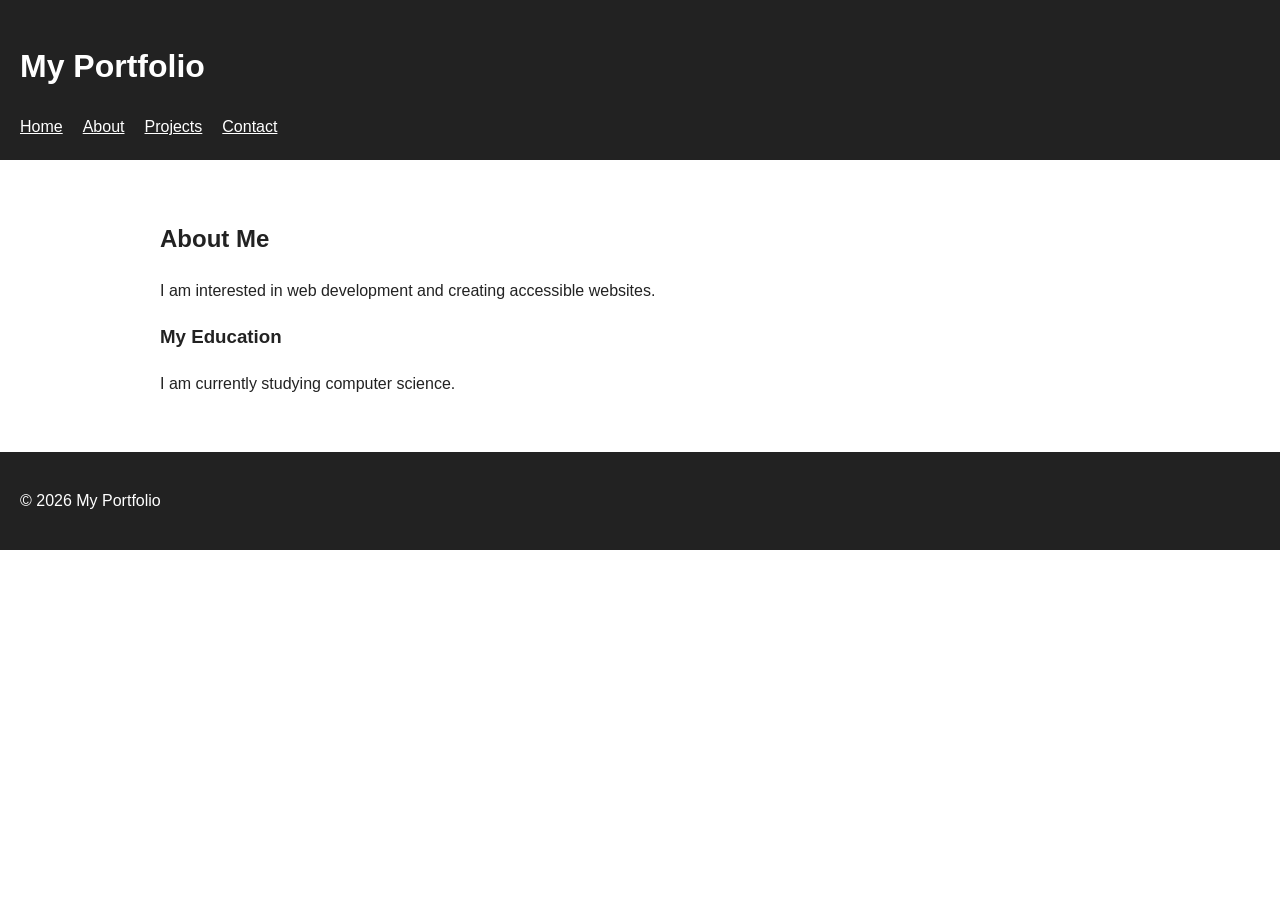
==== about.html @ e8b17d4b "Add files via upload" ====
<!DOCTYPE html>
<html lang="en">

<head>
    <meta charset="UTF-8">
    <meta name="viewport" content="width=device-width, initial-scale=1.0">

    <meta name="description"
          content="About me and my background">

    <title>About | My Portfolio</title>

    <link rel="stylesheet" href="style.css">
</head>

<body>

<header>

    <h1>My Portfolio</h1>

    <nav aria-label="Main navigation">
        <a href="index.html">Home</a>
        <a href="about.html" aria-current="page">About</a>
        <a href="projects.html">Projects</a>
        <a href="contact.html">Contact</a>
    </nav>

</header>

<main>

    <article>

        <h2>About Me</h2>

        <p>
            I am interested in web development and creating
            accessible websites.
        </p>

        <h3>My Education</h3>

        <p>
            I am currently studying computer science.
        </p>

    </article>

</main>

<footer>
    <p>&copy; 2026 My Portfolio</p>
</footer>

</body>
</html>
---- style.css ----
* {
    box-sizing: border-box;
}

body {
    font-family: Arial, sans-serif;
    line-height: 1.6;
    margin: 0;
    color: #222;
}

header,
footer {
    padding: 20px;
    background: #222;
    color: white;
}

nav {
    display: flex;
    gap: 20px;
}

nav a {
    color: white;
}

main {
    max-width: 1000px;
    margin: auto;
    padding: 40px 20px;
}

section {
    margin-bottom: 40px;
}

input,
textarea {
    width: 100%;
    max-width: 600px;
    padding: 10px;
    margin-top: 5px;
}

button {
    padding: 12px 20px;
    cursor: pointer;
}

a:focus,
button:focus,
input:focus,
textarea:focus {
    outline: 3px solid orange;
}

.skip-link {
    position: absolute;
    left: -9999px;
}

.skip-link:focus {
    left: 10px;
    top: 10px;
    background: black;
    color: white;
    padding: 10px;
}
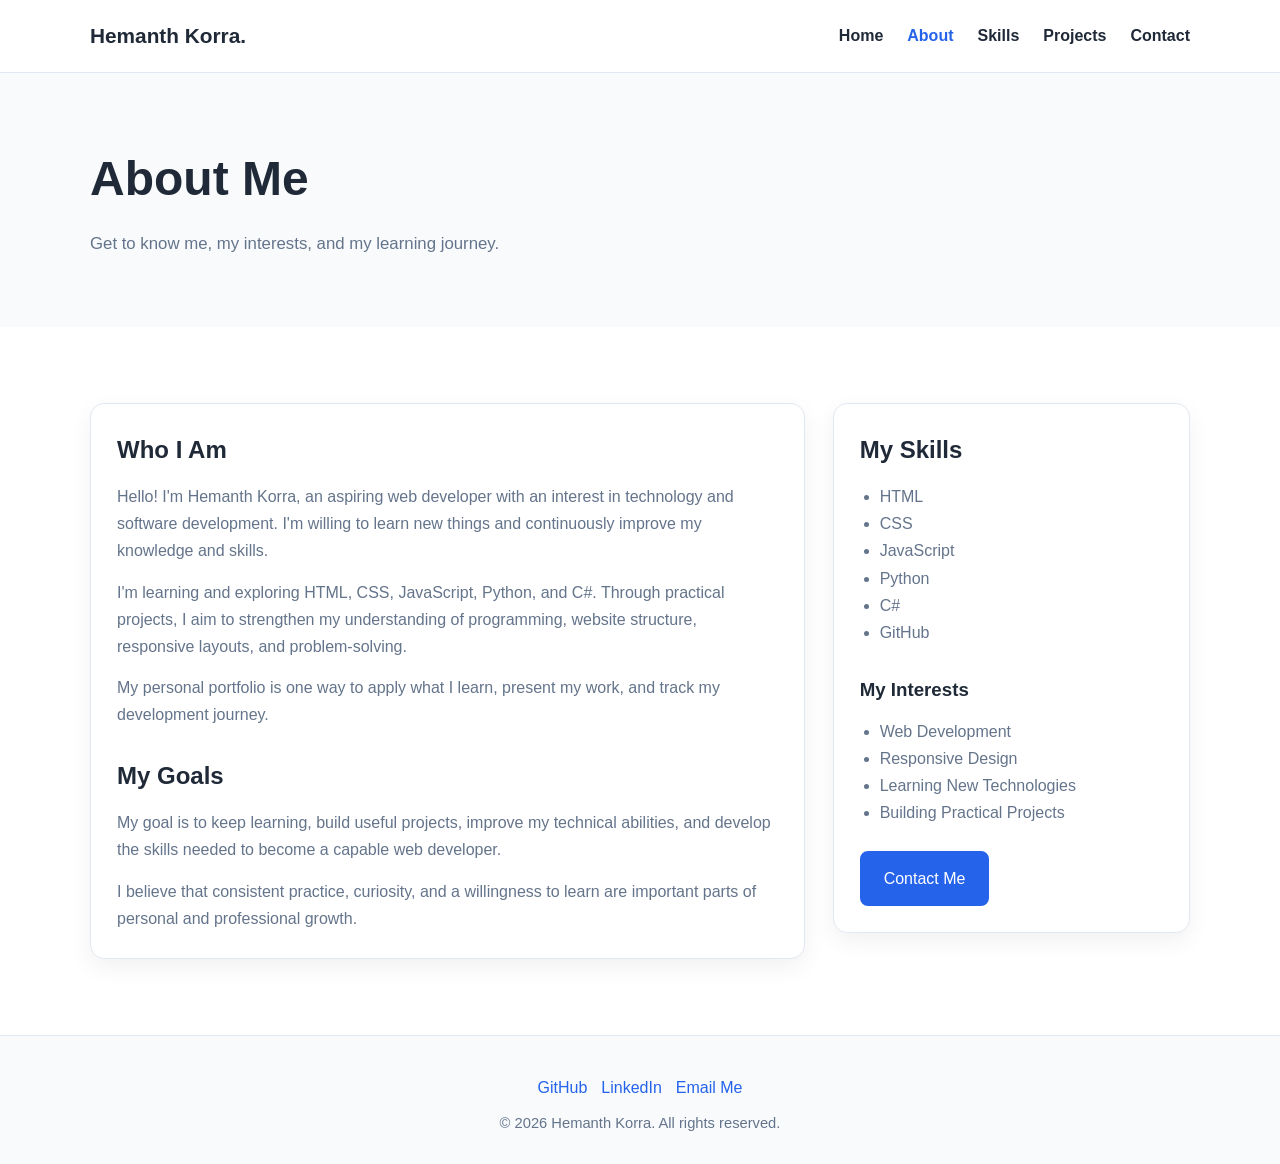
==== commit f1563719: "Add files via upload" ====
--- a/about.html
+++ b/about.html
@@ -1,57 +1,127 @@
+
 <!DOCTYPE html>
 <html lang="en">
-
 <head>
     <meta charset="UTF-8">
     <meta name="viewport" content="width=device-width, initial-scale=1.0">
-
-    <meta name="description"
-          content="About me and my background">
-
-    <title>About | My Portfolio</title>
-
+    <meta name="description" content="Learn about Hemanth Korra, an aspiring web developer willing to learn new things.">
+    <meta name="author" content="Hemanth Korra">
+    <title>About Me | Hemanth Korra</title>
     <link rel="stylesheet" href="style.css">
 </head>
-
 <body>
 
+<a class="skip-link" href="#main">Skip to main content</a>
+
 <header>
-
-    <h1>My Portfolio</h1>
-
-    <nav aria-label="Main navigation">
-        <a href="index.html">Home</a>
-        <a href="about.html" aria-current="page">About</a>
-        <a href="projects.html">Projects</a>
-        <a href="contact.html">Contact</a>
+    <nav class="navbar container" aria-label="Main navigation">
+        <a class="logo" href="index.html">Hemanth Korra.</a>
+        <ul class="nav-links">
+            <li><a href="index.html">Home</a></li>
+            <li><a href="about.html" aria-current="page">About</a></li>
+            <li><a href="index.html#skills">Skills</a></li>
+            <li><a href="index.html#projects">Projects</a></li>
+            <li><a href="contact.html">Contact</a></li>
+        </ul>
     </nav>
-
 </header>
 
-<main>
+<main id="main">
+    <section class="page-intro">
+        <div class="container">
+            <h1>About Me</h1>
+            <p class="section-description">
+                Get to know me, my interests, and my learning journey.
+            </p>
+        </div>
+    </section>
 
-    <article>
+    <section class="section">
+        <div class="container content-layout">
 
-        <h2>About Me</h2>
+            <article class="content-card">
+                <h2>Who I Am</h2>
 
-        <p>
-            I am interested in web development and creating
-            accessible websites.
-        </p>
+                <p>
+                    Hello! I'm Hemanth Korra, an aspiring web developer
+                    with an interest in technology and software development.
+                    I'm willing to learn new things and continuously improve
+                    my knowledge and skills.
+                </p>
 
-        <h3>My Education</h3>
+                <p>
+                    I'm learning and exploring HTML, CSS, JavaScript,
+                    Python, and C#. Through practical projects, I aim
+                    to strengthen my understanding of programming,
+                    website structure, responsive layouts, and
+                    problem-solving.
+                </p>
 
-        <p>
-            I am currently studying computer science.
-        </p>
+                <p>
+                    My personal portfolio is one way to apply what
+                    I learn, present my work, and track my development
+                    journey.
+                </p>
 
-    </article>
+                <h2 style="margin-top: 28px;">My Goals</h2>
 
+                <p>
+                    My goal is to keep learning, build useful projects,
+                    improve my technical abilities, and develop the
+                    skills needed to become a capable web developer.
+                </p>
+
+                <p>
+                    I believe that consistent practice, curiosity,
+                    and a willingness to learn are important parts
+                    of personal and professional growth.
+                </p>
+            </article>
+
+            <aside class="content-card">
+                <h2>My Skills</h2>
+
+                <ul class="interest-list">
+                    <li>HTML</li>
+                    <li>CSS</li>
+                    <li>JavaScript</li>
+                    <li>Python</li>
+                    <li>C#</li>
+                    <li>GitHub</li>
+                </ul>
+
+                <h3 style="margin-top: 28px;">My Interests</h3>
+
+                <ul class="interest-list">
+                    <li>Web Development</li>
+                    <li>Responsive Design</li>
+                    <li>Learning New Technologies</li>
+                    <li>Building Practical Projects</li>
+                </ul>
+
+                <p style="margin-top: 24px;">
+                    <a class="button" href="contact.html">Contact Me</a>
+                </p>
+            </aside>
+
+        </div>
+    </section>
 </main>
 
 <footer>
-    <p>&copy; 2026 My Portfolio</p>
+    <div class="container">
+        <div class="social-links">
+            <a href="https://github.com/korraHemanth17"
+               target="_blank" rel="noopener noreferrer">GitHub</a>
+
+            <a href="https://www.linkedin.com/in/korra-hemanth-225463419"
+               target="_blank" rel="noopener noreferrer">LinkedIn</a>
+
+            <a href="mailto:hemanthkorra17@gmail.com">Email Me</a>
+        </div>
+        <p>&copy; 2026 Hemanth Korra. All rights reserved.</p>
+    </div>
 </footer>
 
 </body>
-</html>+</html>
--- a/style.css
+++ b/style.css
@@ -1,69 +1,437 @@
+
+/* Hemanth Korra - Personal Portfolio */
+
+:root {
+    --primary: #2563eb;
+    --primary-hover: #1d4ed8;
+    --text: #1f2937;
+    --muted: #64748b;
+    --background: #ffffff;
+    --surface: #f8fafc;
+    --border: #e2e8f0;
+    --radius: 14px;
+    --shadow: 0 8px 24px rgba(15, 23, 42, 0.06);
+}
+
 * {
+    margin: 0;
+    padding: 0;
     box-sizing: border-box;
 }
 
+html {
+    scroll-behavior: smooth;
+    scroll-padding-top: 90px;
+}
+
 body {
-    font-family: Arial, sans-serif;
-    line-height: 1.6;
-    margin: 0;
-    color: #222;
-}
-
-header,
-footer {
-    padding: 20px;
-    background: #222;
-    color: white;
-}
-
-nav {
-    display: flex;
-    gap: 20px;
-}
-
-nav a {
-    color: white;
-}
-
-main {
-    max-width: 1000px;
-    margin: auto;
-    padding: 40px 20px;
-}
-
-section {
-    margin-bottom: 40px;
-}
-
-input,
-textarea {
-    width: 100%;
-    max-width: 600px;
-    padding: 10px;
-    margin-top: 5px;
-}
-
-button {
-    padding: 12px 20px;
-    cursor: pointer;
-}
-
-a:focus,
-button:focus,
-input:focus,
-textarea:focus {
-    outline: 3px solid orange;
+    font-family: Arial, Helvetica, sans-serif;
+    background: var(--background);
+    color: var(--text);
+    line-height: 1.7;
+}
+
+a {
+    color: var(--primary);
+    text-decoration: none;
+}
+
+a:hover {
+    color: var(--primary-hover);
+}
+
+a:focus-visible,
+button:focus-visible,
+input:focus-visible,
+textarea:focus-visible {
+    outline: 3px solid #93c5fd;
+    outline-offset: 3px;
+}
+
+.container {
+    width: min(1100px, 90%);
+    margin: 0 auto;
 }
 
 .skip-link {
     position: absolute;
-    left: -9999px;
+    top: -100px;
+    left: 16px;
+    padding: 10px 16px;
+    background: var(--primary);
+    color: white;
+    z-index: 100;
 }
 
 .skip-link:focus {
-    left: 10px;
-    top: 10px;
-    background: black;
+    top: 12px;
     color: white;
-    padding: 10px;
-}+}
+
+/* Navigation */
+
+header {
+    background: white;
+    border-bottom: 1px solid var(--border);
+    position: sticky;
+    top: 0;
+    z-index: 10;
+}
+
+.navbar {
+    min-height: 72px;
+    display: flex;
+    align-items: center;
+    justify-content: space-between;
+    gap: 20px;
+}
+
+.logo {
+    color: var(--text);
+    font-size: 1.3rem;
+    font-weight: 700;
+}
+
+.nav-links {
+    display: flex;
+    align-items: center;
+    gap: 24px;
+    list-style: none;
+}
+
+.nav-links a {
+    color: var(--text);
+    font-weight: 600;
+}
+
+.nav-links a:hover,
+.nav-links a[aria-current="page"] {
+    color: var(--primary);
+}
+
+/* Hero section */
+
+.hero {
+    padding: 100px 0;
+    background: linear-gradient(180deg, #f8fafc, #ffffff);
+}
+
+.hero-layout {
+    display: grid;
+    grid-template-columns: 1.5fr 1fr;
+    align-items: center;
+    gap: 55px;
+}
+
+.eyebrow {
+    color: var(--primary);
+    font-weight: 700;
+    letter-spacing: 1px;
+    text-transform: uppercase;
+    font-size: 0.85rem;
+}
+
+.hero h1 {
+    font-size: clamp(2.4rem, 6vw, 4.2rem);
+    line-height: 1.15;
+    margin: 14px 0 20px;
+    letter-spacing: -1.5px;
+}
+
+.hero h1 span {
+    color: var(--primary);
+}
+
+.hero p,
+.section-description {
+    color: var(--muted);
+    font-size: 1.05rem;
+    max-width: 650px;
+}
+
+.hero-buttons,
+.social-links {
+    display: flex;
+    flex-wrap: wrap;
+    align-items: center;
+    gap: 14px;
+    margin-top: 28px;
+}
+
+.button {
+    display: inline-block;
+    padding: 12px 22px;
+    border: 2px solid var(--primary);
+    border-radius: 8px;
+    background: var(--primary);
+    color: white;
+    font-weight: 700;
+    text-align: center;
+    cursor: pointer;
+    font: inherit;
+    transition: background 0.2s, color 0.2s;
+}
+
+.button:hover {
+    background: var(--primary-hover);
+    color: white;
+}
+
+.button-outline {
+    background: transparent;
+    color: var(--primary);
+}
+
+.button-outline:hover {
+    background: var(--primary);
+    color: white;
+}
+
+.profile-card {
+    background: white;
+    border: 1px solid var(--border);
+    border-radius: 20px;
+    padding: 32px;
+    box-shadow: var(--shadow);
+    text-align: center;
+}
+
+.profile-icon {
+    width: 120px;
+    height: 120px;
+    margin: 0 auto 20px;
+    border-radius: 50%;
+    background: #dbeafe;
+    color: var(--primary);
+    display: grid;
+    place-items: center;
+    font-size: 3rem;
+    font-weight: 700;
+}
+
+.profile-card p {
+    font-size: 0.95rem;
+}
+
+/* Shared sections */
+
+.section {
+    padding: 76px 0;
+}
+
+.section-alt {
+    background: var(--surface);
+}
+
+.section-heading {
+    font-size: clamp(1.8rem, 4vw, 2.4rem);
+    margin-bottom: 12px;
+}
+
+.section-description {
+    margin-bottom: 34px;
+}
+
+/* Skill and project cards */
+
+.skills-grid,
+.projects-grid {
+    display: grid;
+    grid-template-columns: repeat(3, minmax(0, 1fr));
+    gap: 22px;
+}
+
+.skill-card,
+.project-card,
+.content-card {
+    padding: 26px;
+    border: 1px solid var(--border);
+    border-radius: var(--radius);
+    background: white;
+    box-shadow: var(--shadow);
+}
+
+.skill-card h3,
+.project-card h3 {
+    margin-bottom: 8px;
+}
+
+.skill-card p,
+.project-card p,
+.content-card p {
+    color: var(--muted);
+}
+
+.project-card {
+    display: flex;
+    flex-direction: column;
+    align-items: flex-start;
+    gap: 12px;
+}
+
+.project-link {
+    margin-top: auto;
+    font-weight: 700;
+}
+
+.tag-list {
+    display: flex;
+    flex-wrap: wrap;
+    gap: 8px;
+    margin: 8px 0;
+}
+
+.tag {
+    background: #eff6ff;
+    color: #1d4ed8;
+    border-radius: 5px;
+    padding: 4px 9px;
+    font-size: 0.82rem;
+}
+
+/* About and contact pages */
+
+.page-intro {
+    padding: 65px 0 35px;
+    background: var(--surface);
+}
+
+.page-intro h1 {
+    font-size: clamp(2rem, 5vw, 3rem);
+    margin-bottom: 10px;
+}
+
+.content-layout {
+    display: grid;
+    grid-template-columns: 2fr 1fr;
+    gap: 28px;
+    align-items: start;
+}
+
+.content-card h2,
+.content-card h3 {
+    margin-bottom: 12px;
+}
+
+.content-card p + p {
+    margin-top: 14px;
+}
+
+.interest-list {
+    padding-left: 20px;
+    color: var(--muted);
+}
+
+.contact-form {
+    display: grid;
+    gap: 18px;
+    margin-top: 24px;
+}
+
+.form-group {
+    display: grid;
+    gap: 7px;
+}
+
+.form-group label {
+    font-weight: 700;
+}
+
+.form-group input,
+.form-group textarea {
+    width: 100%;
+    padding: 12px;
+    border: 1px solid #cbd5e1;
+    border-radius: 8px;
+    font: inherit;
+    color: var(--text);
+    background: white;
+}
+
+.form-group textarea {
+    min-height: 150px;
+    resize: vertical;
+}
+
+/* Footer */
+
+footer {
+    padding: 28px 0;
+    background: var(--surface);
+    border-top: 1px solid var(--border);
+    text-align: center;
+}
+
+footer p {
+    color: var(--muted);
+    font-size: 0.92rem;
+}
+
+footer .social-links {
+    justify-content: center;
+    margin: 10px 0;
+}
+
+/* Tablet and mobile */
+
+@media (max-width: 760px) {
+    .navbar {
+        padding: 16px 0;
+        flex-direction: column;
+    }
+
+    .nav-links {
+        justify-content: center;
+        flex-wrap: wrap;
+        gap: 12px 20px;
+    }
+
+    .hero {
+        padding: 65px 0;
+    }
+
+    .hero-layout,
+    .content-layout {
+        grid-template-columns: 1fr;
+    }
+
+    .hero-layout {
+        gap: 35px;
+    }
+
+    .skills-grid,
+    .projects-grid {
+        grid-template-columns: repeat(2, minmax(0, 1fr));
+    }
+
+    .section {
+        padding: 55px 0;
+    }
+}
+
+@media (max-width: 480px) {
+    .skills-grid,
+    .projects-grid {
+        grid-template-columns: 1fr;
+    }
+
+    .hero h1 {
+        letter-spacing: -0.7px;
+    }
+
+    .hero-buttons .button {
+        width: 100%;
+    }
+}
+
+@media (prefers-reduced-motion: reduce) {
+    html {
+        scroll-behavior: auto;
+    }
+
+    *,
+    *::before,
+    *::after {
+        transition-duration: 0.01ms !important;
+    }
+}
